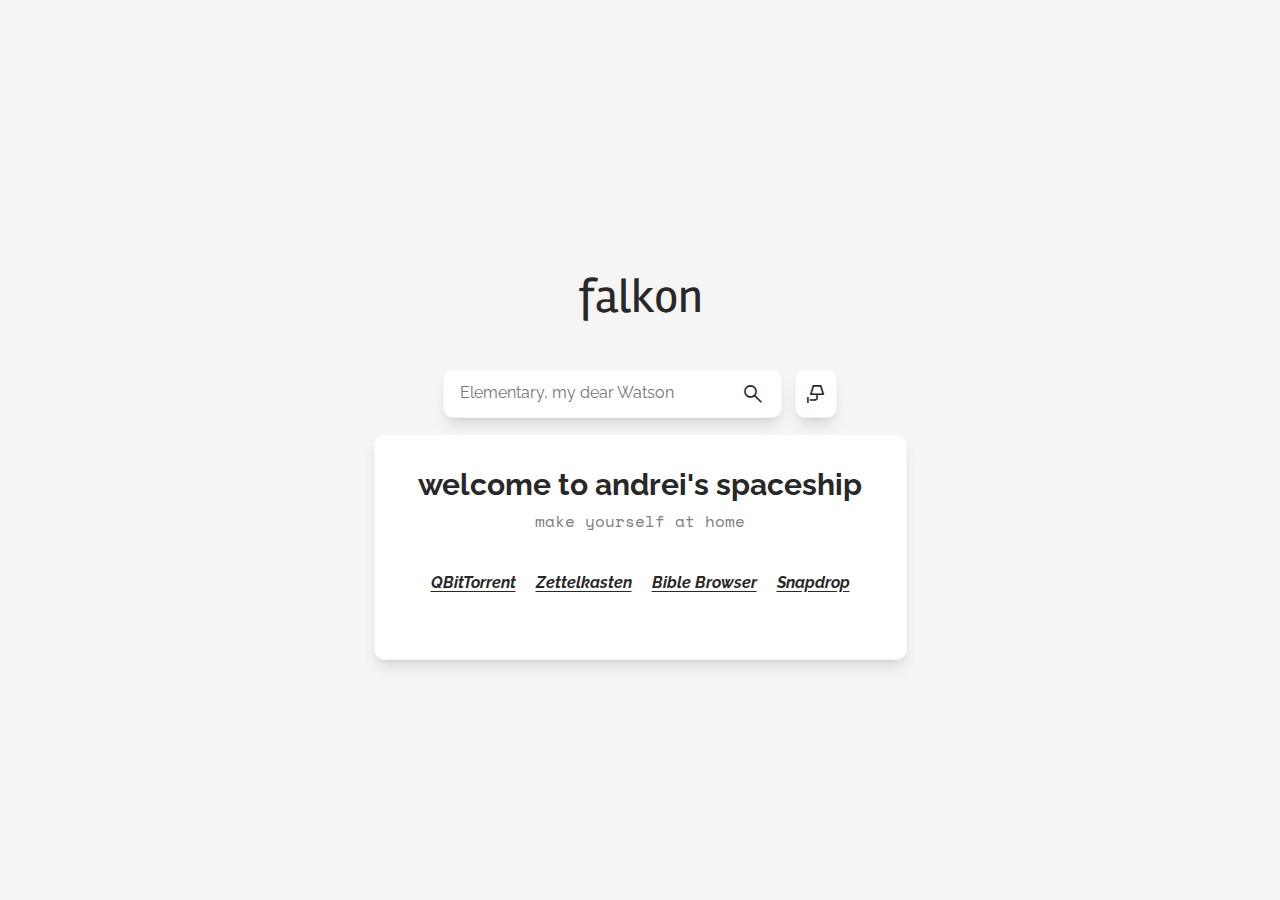
==== index.html @ 8079e692 "let there be light!" ====
<!doctype html>
<html>
<head>
    <meta charset="UTF-8">
    <meta name="viewport" content="width=device-width, initial-scale=1.0">
    <link rel="preconnect" href="https://fonts.googleapis.com">
    <link rel="preconnect" href="https://fonts.gstatic.com" crossorigin>
    <link rel="stylesheet" href="https://fonts.googleapis.com/css2?family=Material+Symbols+Outlined:opsz,wght,FILL,GRAD@20..48,100..700,0..1,-50..200" />
    <link href="./style.css" rel="stylesheet">
</head>
<body class="font-body flex col place-center">
   <a href="index.html" class="logo text-r3 max-content breathe">falkon</a>
   <form id="form" action="https://duckduckgo.com" class="flex row ">
       <div class="flex row base-style">
           <input class="font-body gray" type="search" name="q" placeholder="Elementary, my dear Watson" required>
           <button type="submit" name="lamp" value="off">
               <span class="material-symbols-outlined" >
                   search
               </span>
           </button>
       </div>
       <button class="base-style" type="button" onclick="lampSwitch()" >
           <span class="material-symbols-outlined" >
               wall_lamp
           </span>
       </button>
   </form>
   <div class="base-style breathe text-center">
       <h1 id="title" class="text-r2">
           welcome to andrei's spaceship
       </h1>
       <p id="verse" class="mono gray">make yourself at home</p>
        <ul class="ital bold breathe">
              <li> <a href="/qbt">QBitTorrent</a></li>
              <li> <a href="/notes" >Zettelkasten</a></li>
              <li> <a href="./bible.html">Bible Browser</a></li>
              <li> <a href="https://snapdrop.net/#">Snapdrop</a></li>
        </ul>
   </div>
<script src="script.js"></script>
<script>
ajustBarLeangth()
</script>
</body>
</html>
---- style.css ----
@import url('https://fonts.googleapis.com/css2?family=Raleway:ital,wght@0,400;0,700;0,900;1,400;1,700;1,900&family=Rambla:ital,wght@0,400;0,700;1,400;1,700&family=Space+Mono:ital,wght@0,400;0,700;1,400;1,700&display=swap');
@import url('https://fonts.googleapis.com/css2?family=Bellefair&display=swap');

body {
    --color-body: #282828;
    --bg-body: #f5f5f5;
    
    --bg-base: #fff;
    
    --gray: gray;

    --transition-bezier: cubic-bezier(0.4, 0, 0.2, 1);
    --transition-time: 300ms;
}

/*:root {
    --color-body: #f5f5f5;
    --bg-body: #404258;

    --bg-base: #474e68;

    --gray: #d5c7d8;
}*/

html {
    line-height: 1.5;
    tab-size: 4;
    font-feature-settings: normal;
}

body {
    margin: 0;
    padding: 1rem;
    
    background: var(--bg-body);
    color: var(--color-body);

    transition-timing-function: var(--transition-bezier);
    transition-duration: var(--transition-time);
}

.material-symbols-outlined {
    color: var(--color-body);
    transition: inherit;
    margin-top: 0.25rem;
    font-variation-settings:
    'FILL' 0,
    'wght' 400,
    'GRAD' -25,
    'opsz' 40
}

.logo {
    font-family: 'Rambla';
    text-decoration: none;
}

.logo:hover {
    text-decoration-line: underline;
}

h1, h2, h2, p, a {
    margin: 0;
    line-height: 1.25rem;
}

p {
    padding: 0.5rem 0 0.5rem 0;
    max-width: 50rem;
}

a {
    color: inherit;
    text-decoration: underline;
    text-underline-offset: 3px;
}

.text-r3 {
    font-size: 3rem;
    line-height: 1;
}

.text-r2 {
    font-size: 1.875rem;
    line-height: 2.25rem;
}

.text-r1 {
    font-size: 1.5em;
    line-height: 1.25em;
}


.place-center {
    min-height: calc( 100vh - 2rem );
}

.font-body {
    font-family: 'Raleway';
    font-size: inherit;
}

.serif {
    font-family: 'Bellefair', serif;
}

.mono {
    font-family: 'Space Mono', monospace;

}

::placeholder {
    font-family: inherit;
}

.ital {
    font-style: italic;
}

.bold {
    font-weight: bold;
}

.small {
    font-size: 0.875rem;
    line-height: 1.25rem;
}

.text-center {
    text-align: center;
}

.text-right {
    text-align: right;
}

.gray {
    color: var(--gray);
    transition: inherit;
}

.base-style {
    padding: 0.5rem;
    background: var(--bg-base);
    transition-timing-function: cubic-bezier(0.4, 0, 0.2, 1);
    transition-duration: 300ms;
    border: 1px solid var(--bg-body);
    border-radius: 10px;
    box-shadow: 0 10px 15px -3px #00000019, 0 4px 6px -4px #00000019;
}

.base-style:hover {
    box-shadow: 0 20px 25px -5px #00000019, 0 8px 10px -6px #00000019;
}

.flex {
    display: flex;
    justify-content: center;
    align-items: center;
}

.col {
    flex-direction: column;
    gap: 1rem;
}

.row {
    flex-direction: row;
    gap: 0.8rem;
}

.max-content {
    width: max-content;
}

.min-content {
    width: min-content;
}


.breathe {
    padding: 2rem 1.5rem;
}

button, input[type="search"] {
    border: none;
    outline: none;
    padding: 0 0.5rem;
    background: inherit;
}

button {
    color: inherit;
    transition: inherit;
}

input[type="search"]{
    line-height: inherit;
    padding: 0 0.5rem;
}

form {
    transition: inherit;
}

table {
    border: 1px solid gray;
    border-collapse: separate;
    border-spacing: 0.5rem;
    width: 100%;
    margin-top: 1.5rem;
}

tbody th {
    text-align: right;
    font-family: mono;
    width: max-content;
}

tbody td {
    text-align: left;
}

ul {
    list-style-type: none;
    margin: 0;
    padding: 0;
    text-align: center;
}

ul li {
    display: inline;
    padding: 0.5rem;
}
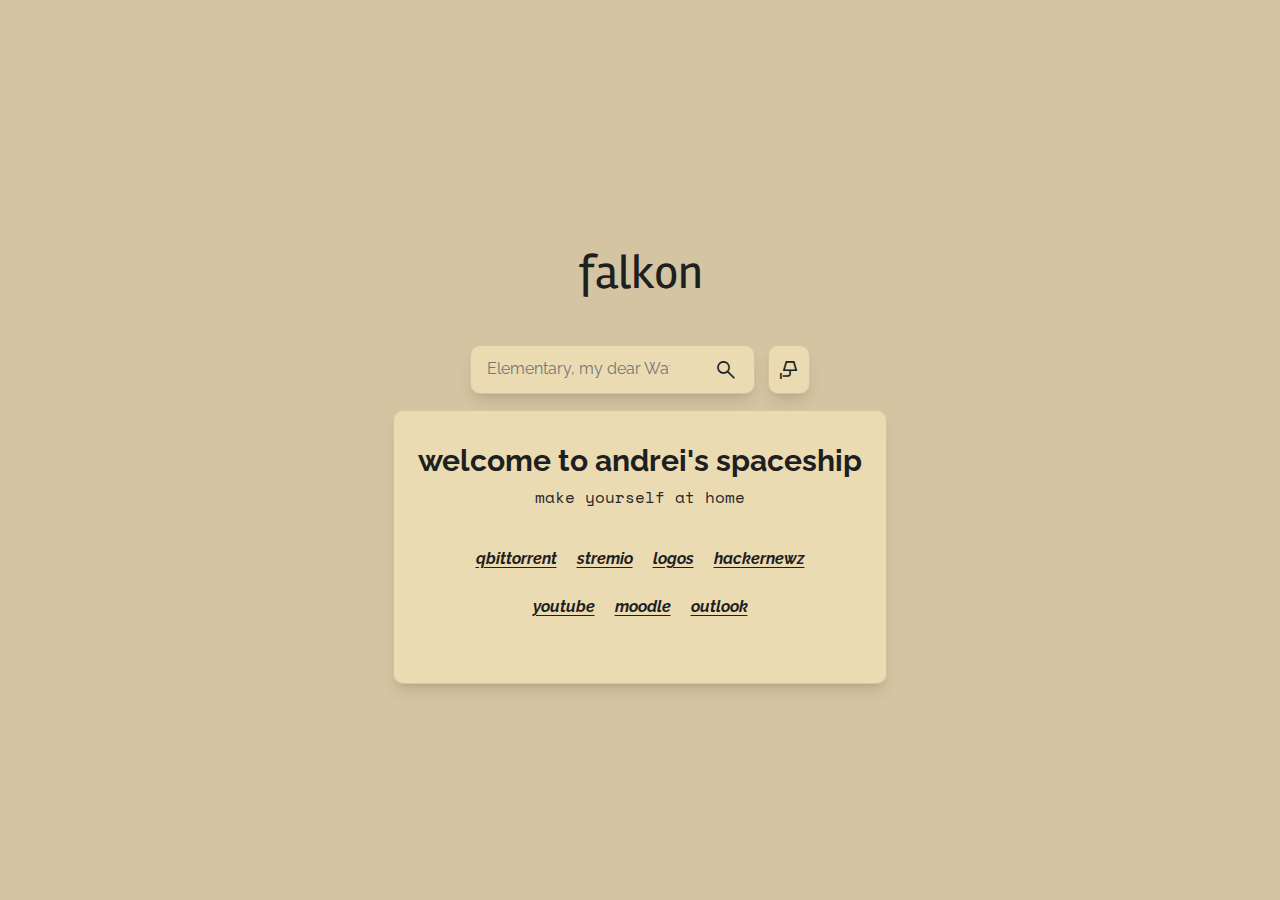
==== commit 179a97f3: "..." ====
--- a/index.html
+++ b/index.html
@@ -31,14 +31,19 @@
        </h1>
        <p id="verse" class="mono gray">make yourself at home</p>
         <ul class="ital bold breathe">
-              <li> <a href="/qbt">QBitTorrent</a></li>
-              <li> <a href="/notes" >Zettelkasten</a></li>
-              <li> <a href="./bible.html">Bible Browser</a></li>
-              <li> <a href="https://snapdrop.net/#">Snapdrop</a></li>
+              <li> <a href="http://localhost/qbt">qbittorrent</a></li>
+              <li> <a href="http://https://web.stremio.com/">stremio</a></li>
+              <li> <a href="./bible.html">logos</a></li>
+              <li> <a href="https://www.hackernewz.com/" >hackernewz</a></li>
+              <br>
+              <br>
+              <li> <a href="https://www.youtube.com/" >youtube</a></li>
+              <li> <a href="https://https://else.fcim.utm.md/" >moodle</a></li>
+              <li> <a href="https://outlook.office.com/calendar/view/week">outlook</a></li>
+              <!--<li> <a href="https://snapdrop.net/#">Snapdrop</a></li>-->
         </ul>
    </div>
-<script src="script.js"></script>
-<script>
+<script src="script.js">
 ajustBarLeangth()
 </script>
 </body>
--- a/style.css
+++ b/style.css
@@ -2,25 +2,16 @@
 @import url('https://fonts.googleapis.com/css2?family=Bellefair&display=swap');
 
 body {
-    --color-body: #282828;
-    --bg-body: #f5f5f5;
+    --color-body: #1d2021;
+    --bg-body: #d5c4a1;
     
-    --bg-base: #fff;
+    --bg-base: #ebdbb3;
     
-    --gray: gray;
+    --gray: #282828;
 
     --transition-bezier: cubic-bezier(0.4, 0, 0.2, 1);
     --transition-time: 300ms;
 }
-
-/*:root {
-    --color-body: #f5f5f5;
-    --bg-body: #404258;
-
-    --bg-base: #474e68;
-
-    --gray: #d5c7d8;
-}*/
 
 html {
     line-height: 1.5;
@@ -35,13 +26,13 @@
     background: var(--bg-body);
     color: var(--color-body);
 
-    transition-timing-function: var(--transition-bezier);
-    transition-duration: var(--transition-time);
+    /*transition-timing-function: var(--transition-bezier);
+    transition-duration: var(--transition-time);*/
 }
 
 .material-symbols-outlined {
     color: var(--color-body);
-    transition: inherit;
+    /*transition: inherit;*/
     margin-top: 0.25rem;
     font-variation-settings:
     'FILL' 0,
@@ -136,13 +127,14 @@
 
 .gray {
     color: var(--gray);
-    transition: inherit;
+    /*transition: inherit;*/
 }
 
 .base-style {
     padding: 0.5rem;
     background: var(--bg-base);
-    transition-timing-function: cubic-bezier(0.4, 0, 0.2, 1);
+    transition-property: box-shadow;
+    transition-timing-function: var(--transition-bezier);
     transition-duration: 300ms;
     border: 1px solid var(--bg-body);
     border-radius: 10px;
@@ -204,7 +196,7 @@
 }
 
 table {
-    border: 1px solid gray;
+    border: 1px solid --gray;
     border-collapse: separate;
     border-spacing: 0.5rem;
     width: 100%;
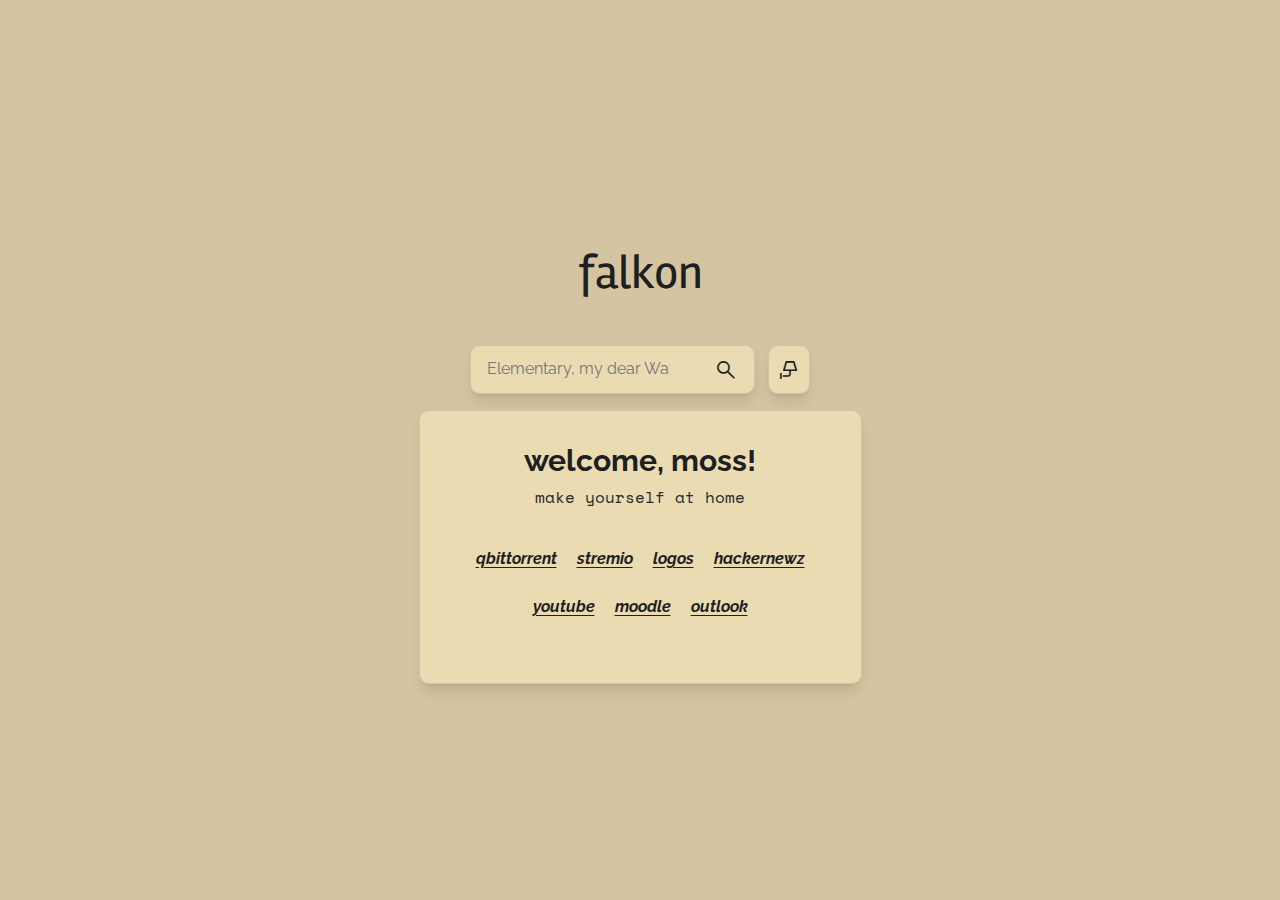
==== commit 893d55dc: "fix" ====
--- a/index.html
+++ b/index.html
@@ -27,18 +27,18 @@
    </form>
    <div class="base-style breathe text-center">
        <h1 id="title" class="text-r2">
-           welcome to andrei's spaceship
+           welcome, moss!
        </h1>
        <p id="verse" class="mono gray">make yourself at home</p>
         <ul class="ital bold breathe">
               <li> <a href="http://localhost/qbt">qbittorrent</a></li>
-              <li> <a href="http://https://web.stremio.com/">stremio</a></li>
+              <li> <a href="https://web.stremio.com/">stremio</a></li>
               <li> <a href="./bible.html">logos</a></li>
               <li> <a href="https://www.hackernewz.com/" >hackernewz</a></li>
               <br>
               <br>
               <li> <a href="https://www.youtube.com/" >youtube</a></li>
-              <li> <a href="https://https://else.fcim.utm.md/" >moodle</a></li>
+              <li> <a href="https://else.fcim.utm.md/" >moodle</a></li>
               <li> <a href="https://outlook.office.com/calendar/view/week">outlook</a></li>
               <!--<li> <a href="https://snapdrop.net/#">Snapdrop</a></li>-->
         </ul>
